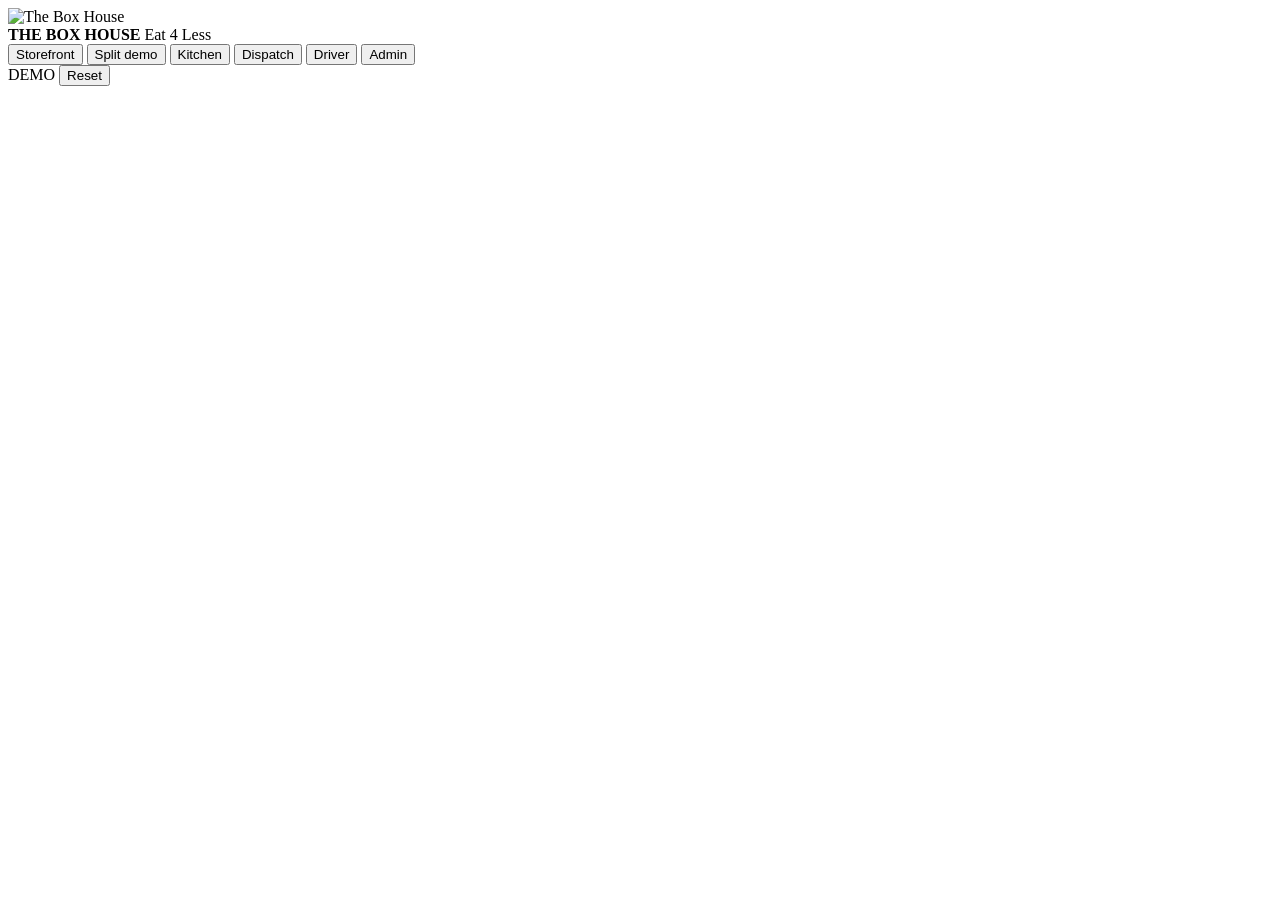
==== app/index.html @ de83e308 "publish storefront: app/index.html" ====
<!doctype html>
<html lang="en">
<head>
<meta charset="utf-8">
<meta name="viewport" content="width=device-width, initial-scale=1, viewport-fit=cover">
<title>The Box House — Ordering Platform</title>
<meta name="description" content="Online ordering, kitchen console and delivery management for The Box House.">

<link rel="icon" href="../assets/brand/favicon.ico">
<link rel="icon" type="image/png" sizes="32x32" href="../assets/brand/favicon-32.png">
<link rel="icon" type="image/png" sizes="16x16" href="../assets/brand/favicon-16.png">
<link rel="apple-touch-icon" href="../assets/brand/apple-touch-icon.png">

<meta property="og:title" content="The Box House — Eat 4 Less">
<meta property="og:description" content="One smile. One adventure. One family at a time.">
<meta property="og:image" content="../assets/brand/og-image.png">

<link rel="stylesheet" href="css/app.css?v=20261010c">
<link rel="stylesheet" href="css/storefront.css?v=20261010e">
</head>
<body>

<header class="topbar">
  <div class="brand">
    <img class="brand__mark" src="../assets/brand/logo-512.png" alt="The Box House">
    <div class="brand__text">
      <strong>THE BOX HOUSE</strong>
      <span>Eat 4 Less</span>
    </div>
  </div>

  <nav class="roles" id="roles">
    <button class="role" data-view="store"      title="The storefront customers land on">Storefront</button>
    <button class="role" data-view="split"      title="Customer + kitchen side by side">Split demo</button>
    <button class="role" data-view="kitchen"    title="Kitchen order console">Kitchen</button>
    <button class="role" data-view="dispatch"   title="Delivery dispatch board">Dispatch</button>
    <button class="role" data-view="driver"     title="Driver's phone view">Driver</button>
    <button class="role" data-view="admin"      title="Back office">Admin</button>
  </nav>

  <div class="topbar__right">
    <span class="pill pill--demo">DEMO</span>
    <button class="iconbtn" id="resetBtn" title="Reset demo data">Reset</button>
  </div>
</header>

<main id="view" class="view"></main>
<div id="modal" class="modal" hidden></div>
<div id="toast" class="toast" hidden></div>

<script src="js/embedded-data.js?v=20261010c"></script>
<script src="js/embedded-instagram.js?v=20261010d"></script>
<script src="js/data.js?v=20261010c"></script>
<script src="js/store.js?v=20261010c"></script>
<script src="js/ui.js?v=20261010c"></script>
<script src="js/views/landing.js?v=20261010c"></script>
<script src="js/views/customer.js?v=20261010c"></script>
<script src="js/views/kitchen.js?v=20261010c"></script>
<script src="js/views/dispatch.js?v=20261010c"></script>
<script src="js/views/driver.js?v=20261010c"></script>
<script src="js/views/admin.js?v=20261010c"></script>
<script src="js/app.js?v=20261010c"></script>
</body>
</html>
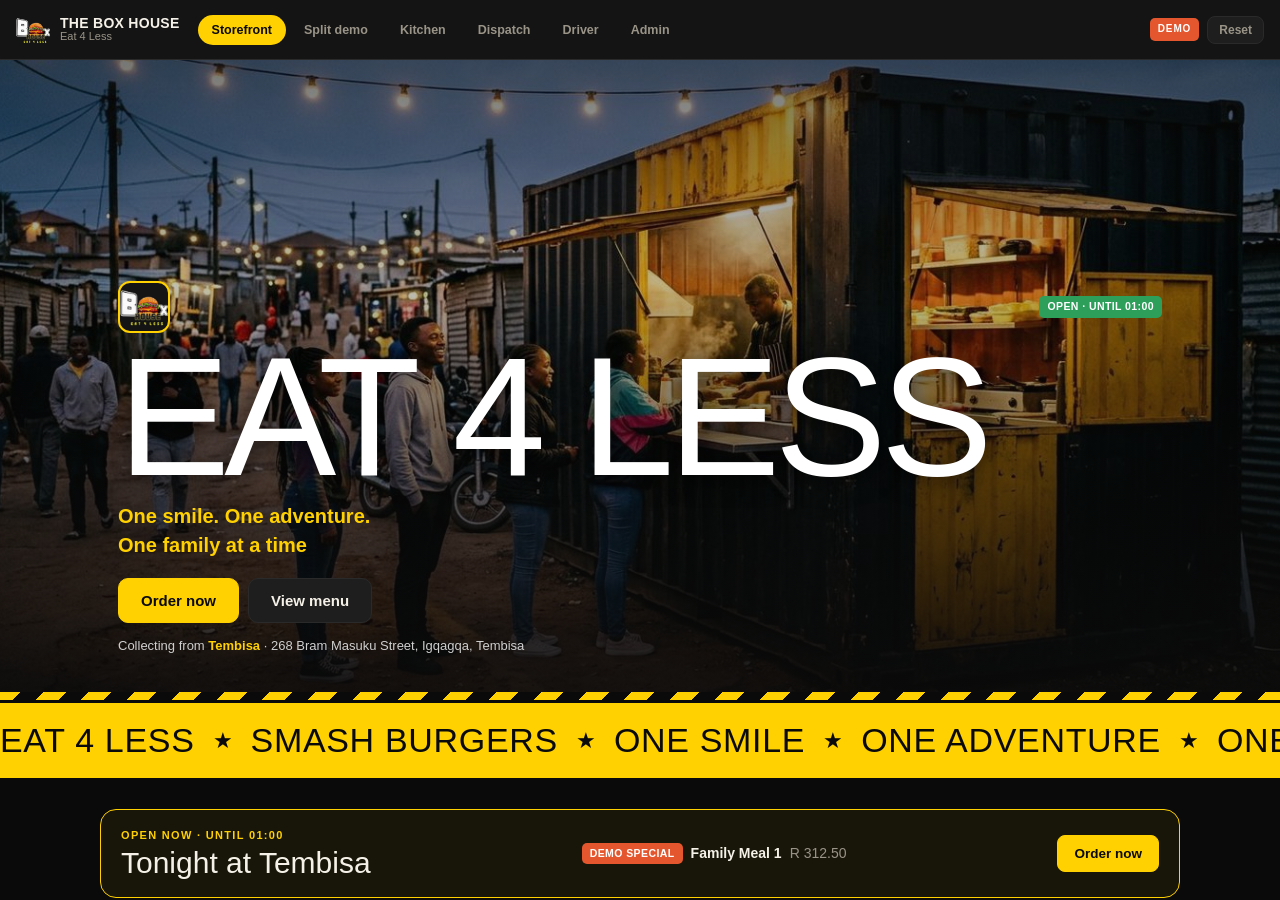
==== commit ee7ebd00: "publish storefront: app/index.html" ====
--- a/app/index.html
+++ b/app/index.html
@@ -15,8 +15,9 @@
 <meta property="og:description" content="One smile. One adventure. One family at a time.">
 <meta property="og:image" content="../assets/brand/og-image.png">
 
-<link rel="stylesheet" href="css/app.css?v=20261010c">
-<link rel="stylesheet" href="css/storefront.css?v=20261010e">
+<link rel="stylesheet" href="css/app.css?v=20261010f">
+<link rel="stylesheet" href="css/storefront.css?v=20261010f">
+<link rel="stylesheet" href="css/nightlife.css?v=20261010f">
 </head>
 <body>
 
@@ -48,17 +49,18 @@
 <div id="modal" class="modal" hidden></div>
 <div id="toast" class="toast" hidden></div>
 
-<script src="js/embedded-data.js?v=20261010c"></script>
+<script src="js/embedded-data.js?v=20261010f"></script>
 <script src="js/embedded-instagram.js?v=20261010d"></script>
-<script src="js/data.js?v=20261010c"></script>
-<script src="js/store.js?v=20261010c"></script>
-<script src="js/ui.js?v=20261010c"></script>
-<script src="js/views/landing.js?v=20261010c"></script>
-<script src="js/views/customer.js?v=20261010c"></script>
-<script src="js/views/kitchen.js?v=20261010c"></script>
-<script src="js/views/dispatch.js?v=20261010c"></script>
-<script src="js/views/driver.js?v=20261010c"></script>
-<script src="js/views/admin.js?v=20261010c"></script>
-<script src="js/app.js?v=20261010c"></script>
+<script src="js/data.js?v=20261010f"></script>
+<script src="js/store.js?v=20261010f"></script>
+<script src="js/ui.js?v=20261010f"></script>
+<script src="js/views/landing.js?v=20261010f"></script>
+<script src="js/views/customer.js?v=20261010f"></script>
+<script src="js/views/kitchen.js?v=20261010f"></script>
+<script src="js/views/dispatch.js?v=20261010f"></script>
+<script src="js/views/driver.js?v=20261010f"></script>
+<script src="js/views/events-admin.js?v=20261010f"></script>
+<script src="js/views/admin.js?v=20261010f"></script>
+<script src="js/app.js?v=20261010f"></script>
 </body>
 </html>
--- a/app/css/app.css
+++ b/app/css/app.css
@@ -0,0 +1,368 @@
+/* ============================================================
+   The Box House — demo shell
+   Tokens are set from assets/brand/theme.json at boot.
+   Nothing external loads: no CDN fonts, no remote assets.
+   ============================================================ */
+
+:root{
+  --bg:#0A0A0A; --surface:#141414; --surface-2:#1E1E1E; --border:#2A2A2A;
+  --text:#F5F1E8; --muted:#9A9488;
+  --primary:#FFD100; --primary-text:#0A0A0A;
+  --accent:#E4572E; --success:#2E9E5B; --warn:#E8A33D; --danger:#D64545;
+  --r:14px; --r-sm:8px; --r-lg:22px;
+  --display:'Archivo Black','Arial Black','Helvetica Neue',Impact,sans-serif;
+  --body:'Inter',-apple-system,BlinkMacSystemFont,'Segoe UI',Roboto,sans-serif;
+  --topbar:60px;
+}
+
+*{box-sizing:border-box}
+html,body{margin:0;padding:0;height:100%}
+body{
+  background:var(--bg); color:var(--text);
+  font-family:var(--body); font-size:15px; line-height:1.45;
+  -webkit-font-smoothing:antialiased;
+}
+button,input,select,textarea{font-family:inherit;font-size:inherit;color:inherit}
+button{cursor:pointer;border:0;background:none}
+a{color:var(--primary)}
+h1,h2,h3,h4{margin:0;font-family:var(--display);font-weight:900;letter-spacing:-.01em}
+img{max-width:100%;display:block}
+
+/* ---------- top bar ---------- */
+.topbar{
+  height:var(--topbar); display:flex; align-items:center; gap:18px;
+  padding:0 16px; background:var(--surface);
+  border-bottom:1px solid var(--border);
+  position:sticky; top:0; z-index:50;
+}
+.brand{display:flex;align-items:center;gap:10px;flex-shrink:0}
+.brand__mark{width:34px;height:34px;border-radius:8px;object-fit:cover}
+.brand__text{display:flex;flex-direction:column;line-height:1.05}
+.brand__text strong{font-family:var(--display);font-size:14px;letter-spacing:.02em}
+.brand__text span{font-size:11px;color:var(--muted)}
+
+.roles{display:flex;gap:4px;flex:1;flex-wrap:wrap}
+.role{
+  padding:7px 13px;border-radius:999px;font-size:12.5px;font-weight:600;
+  color:var(--muted); border:1px solid transparent; white-space:nowrap;
+}
+.role:hover{color:var(--text);background:var(--surface-2)}
+.role.is-active{background:var(--primary);color:var(--primary-text)}
+
+.topbar__right{display:flex;align-items:center;gap:8px;flex-shrink:0}
+.pill{font-size:10px;font-weight:800;letter-spacing:.09em;padding:4px 8px;border-radius:5px}
+.pill--demo{background:var(--accent);color:#fff}
+.iconbtn{
+  padding:6px 11px;border-radius:var(--r-sm);font-size:12px;font-weight:600;
+  background:var(--surface-2);color:var(--muted);border:1px solid var(--border);
+}
+.iconbtn:hover{color:var(--text);border-color:var(--muted)}
+
+.view{height:calc(100% - var(--topbar));overflow:auto}
+.pane{height:100%;overflow:auto}
+.pane-inner{min-height:100%}
+.phone__screen > .pane-inner{display:flex;flex-direction:column;flex:1}
+
+/* ---------- split demo ---------- */
+.split{display:grid;grid-template-columns:400px 1fr;height:100%;gap:0}
+.split__left{
+  border-right:1px solid var(--border); background:var(--bg);
+  overflow:auto; padding:14px; display:flex; justify-content:center;
+}
+.phone{
+  width:100%; max-width:372px; height:100%; max-height:820px;
+  background:var(--surface); border:9px solid #000; border-radius:30px;
+  overflow:hidden; display:flex; flex-direction:column; position:relative;
+  box-shadow:0 20px 50px rgba(0,0,0,.6);
+}
+.phone__screen{overflow:auto;flex:1}
+.split__right{overflow:auto;padding:16px}
+.split__label{
+  font-size:10px;font-weight:800;letter-spacing:.12em;color:var(--muted);
+  text-transform:uppercase;margin-bottom:8px;display:flex;align-items:center;gap:8px;
+}
+.split__label::after{content:"";flex:1;height:1px;background:var(--border)}
+
+/* ---------- generic pieces ---------- */
+.page{max-width:1180px;margin:0 auto;padding:18px}
+.page--narrow{max-width:560px}
+.pagehead{display:flex;align-items:flex-end;justify-content:space-between;gap:16px;margin-bottom:16px;flex-wrap:wrap}
+.pagehead h1{font-size:26px}
+.sub{color:var(--muted);font-size:13px;margin-top:3px}
+
+.card{background:var(--surface);border:1px solid var(--border);border-radius:var(--r);padding:14px}
+.card + .card{margin-top:12px}
+.grid{display:grid;gap:12px}
+.grid--2{grid-template-columns:repeat(2,1fr)}
+.grid--3{grid-template-columns:repeat(3,1fr)}
+.grid--4{grid-template-columns:repeat(4,1fr)}
+@media(max-width:900px){.grid--3,.grid--4{grid-template-columns:repeat(2,1fr)}}
+@media(max-width:560px){.grid--2,.grid--3,.grid--4{grid-template-columns:1fr}}
+
+.btn{
+  display:inline-flex;align-items:center;justify-content:center;gap:7px;
+  padding:10px 16px;border-radius:var(--r-sm);font-weight:700;font-size:13.5px;
+  background:var(--surface-2);color:var(--text);border:1px solid var(--border);
+  transition:transform .06s ease, filter .15s ease;
+}
+.btn:hover{filter:brightness(1.15)}
+.btn:active{transform:scale(.98)}
+.btn--primary{background:var(--primary);color:var(--primary-text);border-color:var(--primary)}
+.btn--success{background:var(--success);color:#fff;border-color:var(--success)}
+.btn--danger{background:transparent;color:var(--danger);border-color:var(--danger)}
+.btn--ghost{background:transparent}
+.btn--sm{padding:6px 11px;font-size:12px}
+.btn--block{width:100%}
+.btn:disabled{opacity:.4;cursor:not-allowed}
+
+.field{margin-bottom:12px}
+.field label{display:block;font-size:11.5px;font-weight:700;color:var(--muted);
+  text-transform:uppercase;letter-spacing:.05em;margin-bottom:5px}
+.field input,.field select,.field textarea{
+  width:100%;padding:10px 12px;border-radius:var(--r-sm);
+  background:var(--bg);border:1px solid var(--border);outline:none;
+}
+.field input:focus,.field select:focus,.field textarea:focus{border-color:var(--primary)}
+
+.tag{display:inline-block;padding:3px 8px;border-radius:5px;font-size:10.5px;
+  font-weight:800;letter-spacing:.04em;text-transform:uppercase}
+.tag--new{background:var(--accent);color:#fff}
+.tag--prep{background:var(--warn);color:#231a05}
+.tag--ready{background:var(--success);color:#fff}
+.tag--out{background:#2F6FED;color:#fff}
+.tag--done{background:var(--surface-2);color:var(--muted)}
+.tag--muted{background:var(--surface-2);color:var(--muted)}
+
+.kv{display:flex;justify-content:space-between;gap:12px;padding:5px 0;font-size:13.5px}
+.kv span:first-child{color:var(--muted)}
+.kv--total{border-top:1px solid var(--border);margin-top:8px;padding-top:9px;
+  font-weight:800;font-size:16px;color:var(--text)}
+.kv--total span:first-child{color:var(--text)}
+
+.empty{text-align:center;padding:44px 18px;color:var(--muted)}
+.empty h3{font-size:16px;margin-bottom:6px;color:var(--text)}
+
+/* ---------- menu ---------- */
+.cats{display:flex;gap:6px;overflow-x:auto;padding:4px 0 12px;scrollbar-width:none}
+.cats::-webkit-scrollbar{display:none}
+.cat{
+  padding:7px 14px;border-radius:999px;background:var(--surface);
+  border:1px solid var(--border);font-size:12.5px;font-weight:600;white-space:nowrap;color:var(--muted);
+}
+.cat.is-active{background:var(--primary);color:var(--primary-text);border-color:var(--primary)}
+
+.item{
+  display:flex;gap:12px;align-items:center;padding:12px;border-radius:var(--r);
+  background:var(--surface);border:1px solid var(--border);margin-bottom:9px;
+}
+.item__body{flex:1;min-width:0}
+.item__name{font-weight:800;font-size:14.5px;display:flex;align-items:center;gap:7px;flex-wrap:wrap}
+.item__desc{color:var(--muted);font-size:12.5px;margin-top:2px}
+.item__price{font-weight:800;color:var(--primary);white-space:nowrap}
+.item--out{opacity:.45}
+.star{color:var(--primary);font-size:11px}
+
+/* ---------- option modal ---------- */
+.modal{position:fixed;inset:0;background:rgba(0,0,0,.72);z-index:100;
+  display:flex;align-items:center;justify-content:center;padding:16px}
+.modal[hidden]{display:none}
+.sheet{
+  background:var(--surface);border:1px solid var(--border);border-radius:var(--r-lg);
+  width:100%;max-width:480px;max-height:88vh;display:flex;flex-direction:column;
+}
+.sheet__head{padding:16px;border-bottom:1px solid var(--border);display:flex;
+  justify-content:space-between;align-items:flex-start;gap:12px}
+.sheet__body{padding:16px;overflow:auto;flex:1}
+.sheet__foot{padding:14px 16px;border-top:1px solid var(--border);display:flex;gap:9px}
+.sheet__foot .btn{flex:1}
+
+.opt{display:flex;justify-content:space-between;align-items:center;gap:10px;
+  padding:10px 12px;border-radius:var(--r-sm);background:var(--bg);
+  border:1px solid var(--border);margin-bottom:7px}
+.opt.is-on{border-color:var(--primary);background:rgba(255,209,0,.07)}
+.opt__name{font-weight:600;font-size:13.5px}
+.opt__delta{color:var(--muted);font-size:13px}
+
+.qty{display:flex;align-items:center;gap:0;border:1px solid var(--border);
+  border-radius:var(--r-sm);overflow:hidden}
+.qty button{width:38px;height:38px;background:var(--surface-2);font-size:17px;font-weight:800}
+.qty button:hover{background:var(--primary);color:var(--primary-text)}
+.qty span{min-width:38px;text-align:center;font-weight:800}
+
+/* ---------- cart ---------- */
+.cartbar{
+  position:sticky;bottom:0;background:var(--surface);border-top:1px solid var(--border);
+  padding:11px 14px;display:flex;align-items:center;justify-content:space-between;gap:12px;
+}
+.line{display:flex;gap:10px;padding:10px 0;border-bottom:1px solid var(--border)}
+.line:last-child{border-bottom:0}
+.line__body{flex:1;min-width:0}
+.line__name{font-weight:700;font-size:13.5px}
+.line__opts{color:var(--muted);font-size:12px;margin-top:2px}
+.line__right{text-align:right;white-space:nowrap}
+
+/* ---------- tracking ---------- */
+.steps{list-style:none;padding:0;margin:0}
+.steps li{display:flex;gap:12px;padding:11px 0;position:relative}
+.steps li::before{
+  content:"";position:absolute;left:9px;top:30px;bottom:-11px;width:2px;background:var(--border);
+}
+.steps li:last-child::before{display:none}
+.dot{width:20px;height:20px;border-radius:50%;background:var(--surface-2);
+  border:2px solid var(--border);flex-shrink:0;z-index:1}
+.step.is-done .dot{background:var(--primary);border-color:var(--primary)}
+.step.is-current .dot{background:var(--accent);border-color:var(--accent);
+  box-shadow:0 0 0 5px rgba(228,87,46,.2)}
+.step__t{font-weight:700;font-size:13.5px}
+.step.is-pending .step__t{color:var(--muted)}
+.step__d{font-size:12px;color:var(--muted)}
+
+/* ---------- kitchen / dispatch ---------- */
+.ocols{display:grid;grid-template-columns:repeat(4,1fr);gap:12px;align-items:start}
+@media(max-width:1100px){.ocols{grid-template-columns:repeat(2,1fr)}}
+@media(max-width:640px){.ocols{grid-template-columns:1fr}}
+.ocol{background:var(--surface);border:1px solid var(--border);border-radius:var(--r);
+  padding:0;min-height:120px;overflow:hidden}
+.ocol__h{padding:10px 12px;border-bottom:1px solid var(--border);display:flex;
+  justify-content:space-between;align-items:center}
+.ocol__h h3{font-size:12px;letter-spacing:.08em;text-transform:uppercase;color:var(--muted)}
+.ocol__n{background:var(--surface-2);color:var(--text);font-size:11px;font-weight:800;
+  padding:2px 8px;border-radius:99px}
+.ocol__b{padding:10px;display:flex;flex-direction:column;gap:9px}
+
+.ocard{background:var(--bg);border:1px solid var(--border);border-radius:var(--r-sm);padding:11px}
+.ocard--flash{animation:flash 1s ease}
+@keyframes flash{0%,100%{border-color:var(--border)}25%,75%{border-color:var(--accent);
+  box-shadow:0 0 0 3px rgba(228,87,46,.18)}}
+.ocard__top{display:flex;justify-content:space-between;align-items:center;gap:8px;margin-bottom:7px}
+.ocard__code{font-family:var(--body);font-weight:900;font-size:14px;letter-spacing:.04em}
+.ocard__time{font-size:11px;color:var(--muted)}
+.ocard__item{font-size:13px;padding:2px 0}
+.ocard__opt{font-size:11.5px;color:var(--muted);padding-left:9px}
+.ocard__notes{font-size:12px;color:var(--warn);margin-top:5px;font-style:italic}
+.ocard__meta{margin-top:8px;padding-top:8px;border-top:1px solid var(--border);
+  font-size:12px;color:var(--muted)}
+.ocard__acts{display:flex;gap:6px;margin-top:9px}
+.ocard__acts .btn{flex:1}
+
+.meter{height:7px;border-radius:99px;background:var(--surface-2);overflow:hidden}
+.meter i{display:block;height:100%;background:var(--primary);transition:width .3s ease}
+.meter--warn i{background:var(--warn)}
+.meter--full i{background:var(--danger)}
+
+.stat{background:var(--surface);border:1px solid var(--border);border-radius:var(--r);padding:13px}
+.stat__l{font-size:10.5px;font-weight:800;letter-spacing:.09em;text-transform:uppercase;color:var(--muted)}
+.stat__v{font-family:var(--display);font-size:25px;margin-top:4px}
+.stat__s{font-size:11.5px;color:var(--muted);margin-top:2px}
+
+/* ---------- toast ---------- */
+.toast{position:fixed;left:50%;bottom:26px;transform:translateX(-50%);
+  background:var(--primary);color:var(--primary-text);padding:11px 20px;border-radius:99px;
+  font-weight:800;font-size:13.5px;z-index:200;box-shadow:0 10px 30px rgba(0,0,0,.5)}
+.toast[hidden]{display:none}
+
+.row{display:flex;gap:9px;align-items:center;flex-wrap:wrap}
+.row--between{justify-content:space-between}
+.mt{margin-top:14px}
+.muted{color:var(--muted)}
+.tiny{font-size:11.5px}
+.mono{font-family:var(--body);letter-spacing:.03em}
+.seg{display:inline-flex;background:var(--surface-2);border:1px solid var(--border);
+  border-radius:var(--r-sm);overflow:hidden}
+.seg button{padding:7px 14px;font-size:12.5px;font-weight:700;color:var(--muted)}
+.seg button.is-active{background:var(--primary);color:var(--primary-text)}
+
+/* ============================================================
+   Storefront — landing page, food photography, payment
+   ============================================================ */
+.wrap{max-width:1080px;margin:0 auto;padding:0 16px 40px}
+
+/* ---------- hero ---------- */
+.hero{position:relative;min-height:440px;display:flex;align-items:flex-end;overflow:hidden;
+  background:#000}
+.hero__img{position:absolute;inset:0;width:100%;height:100%;object-fit:cover}
+.hero__scrim{position:absolute;inset:0;
+  background:linear-gradient(180deg,rgba(10,10,10,.55) 0%,rgba(10,10,10,.25) 35%,rgba(10,10,10,.94) 100%)}
+.hero__body{position:relative;padding:22px 18px;width:100%;max-width:1080px;margin:0 auto}
+.hero__row{display:flex;align-items:center;justify-content:space-between;gap:10px;margin-bottom:14px}
+.hero__mark{width:52px;height:52px;border-radius:12px;object-fit:cover;
+  border:2px solid var(--primary);background:var(--surface)}
+.hero__title{font-family:var(--display);font-size:clamp(38px,9vw,68px);line-height:.92;
+  letter-spacing:-.02em;color:#fff;text-shadow:0 4px 24px rgba(0,0,0,.7)}
+.hero__sub{color:var(--primary);font-weight:700;font-size:14px;margin-top:8px;max-width:34ch}
+.hero__actions{display:flex;gap:9px;margin-top:18px;flex-wrap:wrap}
+.hero__where{margin-top:14px;font-size:12.5px;color:#CFCFCF}
+.hero__where strong{color:var(--primary)}
+.btn--lg{padding:13px 22px;font-size:15px;border-radius:10px}
+
+/* ---------- sections ---------- */
+.sect{margin:36px 0}
+.sect__h{display:flex;align-items:baseline;justify-content:space-between;gap:12px;
+  margin-bottom:14px;flex-wrap:wrap}
+.sect__h h2{font-size:clamp(19px,3.4vw,26px)}
+
+/* ---------- branch picker ---------- */
+.branchgrid{display:grid;grid-template-columns:repeat(auto-fit,minmax(230px,1fr));gap:12px}
+.branchcard{
+  text-align:left;padding:16px;border-radius:var(--r);background:var(--surface);
+  border:1px solid var(--border);width:100%;transition:border-color .15s,transform .06s;
+}
+.branchcard:hover{border-color:var(--muted)}
+.branchcard:active{transform:scale(.99)}
+.branchcard.is-on{border-color:var(--primary);background:rgba(255,209,0,.06)}
+.branchcard__name{font-family:var(--display);font-size:21px;margin:8px 0 4px}
+.branchcard__blurb{color:var(--muted);font-size:13px}
+.branchcard__addr{font-size:12.5px;color:var(--text);margin-top:9px;line-height:1.4}
+.branchcard__cta{margin-top:11px;font-size:12.5px;font-weight:800;color:var(--primary)}
+
+/* ---------- signature items ---------- */
+.siggrid{display:grid;grid-template-columns:repeat(auto-fit,minmax(240px,1fr));gap:12px}
+.sigcard{background:var(--surface);border:1px solid var(--border);border-radius:var(--r);
+  overflow:hidden;display:flex;flex-direction:column}
+.sigcard__img{width:100%;height:150px;object-fit:cover}
+.sigcard__body{padding:12px;display:flex;flex-direction:column;flex:1}
+.sigcard__name{font-weight:800;font-size:15px}
+.sigcard__desc{color:var(--muted);font-size:12.5px;margin-top:4px;flex:1}
+.sigcard__price{font-weight:800;color:var(--primary);font-size:15px}
+
+/* ---------- menu teaser ---------- */
+.catgrid{display:grid;grid-template-columns:repeat(auto-fit,minmax(180px,1fr));gap:12px}
+.catcard{background:var(--surface);border:1px solid var(--border);border-radius:var(--r);
+  overflow:hidden;text-align:left;padding:0}
+.catcard img{width:100%;height:104px;object-fit:cover}
+.catcard__body{padding:11px}
+.catcard__name{font-weight:800;font-size:14px}
+.two{display:grid;grid-template-columns:repeat(auto-fit,minmax(260px,1fr));gap:12px}
+
+/* ---------- story ---------- */
+.story{max-width:62ch}
+.story h2{font-size:clamp(20px,3.6vw,30px);margin-bottom:14px}
+.story p{color:var(--muted);font-size:15px;line-height:1.65;margin:0 0 12px}
+.story p:last-child{color:var(--primary);font-weight:700}
+
+/* ---------- footer ---------- */
+.foot{text-align:center;padding:34px 18px 10px;border-top:1px solid var(--border);margin-top:36px}
+.foot__mark{width:46px;height:46px;border-radius:11px;object-fit:cover;margin:0 auto 12px}
+.foot__brand{font-family:var(--display);font-size:17px;letter-spacing:.03em}
+.foot__tag{color:var(--muted);font-size:12.5px;margin-top:3px}
+.foot__fine{margin-top:16px;font-size:11px;color:var(--muted);opacity:.7}
+
+/* ---------- menu list thumbnails ---------- */
+.item__img{width:64px;height:64px;border-radius:10px;object-fit:cover;flex-shrink:0}
+
+/* ---------- payment ---------- */
+.paytabs{display:grid;grid-template-columns:repeat(3,1fr);gap:9px;margin:14px 0}
+@media(max-width:520px){.paytabs{grid-template-columns:1fr}}
+.paytab{display:flex;align-items:center;gap:9px;padding:12px 13px;border-radius:var(--r);
+  background:var(--surface);border:1px solid var(--border);font-weight:700;font-size:13.5px;
+  text-align:left;color:var(--muted)}
+.paytab__dot{width:16px;height:16px;border-radius:50%;border:2px solid var(--border);flex-shrink:0}
+.paytab.is-active{border-color:var(--primary);color:var(--text);background:rgba(255,209,0,.06)}
+.paytab.is-active .paytab__dot{border-color:var(--primary);background:var(--primary);
+  box-shadow:inset 0 0 0 3px var(--surface)}
+
+/* ---------- instagram feed ---------- */
+.feedgrid{display:grid;grid-template-columns:repeat(auto-fill,minmax(150px,1fr));gap:8px}
+.feedtile{display:block;aspect-ratio:1/1;overflow:hidden;border-radius:10px;border:1px solid var(--border)}
+.feedtile img{width:100%;height:100%;object-fit:cover;transition:transform .2s}
+.feedtile:hover img{transform:scale(1.05)}
--- a/app/css/storefront.css
+++ b/app/css/storefront.css
@@ -0,0 +1,108 @@
+/* ============================================================
+   Storefront — brand experience. Loaded after app.css.
+   ============================================================ */
+
+/* hero: taller, bolder, yellow hazard edge */
+.hero{min-height:min(88vh,640px)}
+.hero::after{content:"";position:absolute;left:0;right:0;bottom:0;height:8px;
+  background:repeating-linear-gradient(-45deg,var(--primary) 0 16px,#0A0A0A 16px 32px);z-index:2}
+.hero__body{padding-bottom:44px}
+.hero__title{font-size:clamp(64px,15vw,168px);line-height:.84;letter-spacing:-.035em}
+.hero__sub{font-size:clamp(15px,2.2vw,20px);max-width:26ch;margin-top:14px}
+.hero__where{font-size:13px}
+.hero__img{animation:heroIn 1.6s ease-out both}
+@keyframes heroIn{from{transform:scale(1.14);filter:saturate(.6)}to{transform:scale(1.04);filter:none}}
+.hero__title{animation:rise .9s .15s cubic-bezier(.2,.7,.2,1) both}
+.hero__sub,.hero__actions,.hero__where{animation:rise .9s .3s cubic-bezier(.2,.7,.2,1) both}
+@keyframes rise{from{opacity:0;transform:translateY(22px)}to{opacity:1;transform:none}}
+
+/* ticker */
+.ticker{background:var(--primary);color:#0A0A0A;overflow:hidden;white-space:nowrap;
+  border-block:3px solid #0A0A0A;position:relative;z-index:1}
+.ticker__track{display:inline-flex;align-items:center;gap:18px;padding:13px 0;
+  animation:tick 28s linear infinite;will-change:transform}
+.ticker span{font-family:var(--display);font-size:clamp(22px,4vw,34px);letter-spacing:.02em}
+.ticker i{font-style:normal;font-size:22px}
+@keyframes tick{from{transform:translateX(0)}to{transform:translateX(-50%)}}
+
+/* sections: bigger headings, more air */
+.sect{margin:64px 0}
+.sect__h{border-bottom:1px solid var(--border);padding-bottom:12px}
+.sect__h h2{font-size:clamp(26px,4.4vw,40px);letter-spacing:-.01em}
+
+/* reveal on scroll */
+.reveal{opacity:0;transform:translateY(26px);transition:opacity .7s ease,transform .7s cubic-bezier(.2,.7,.2,1)}
+.reveal.is-in{opacity:1;transform:none}
+
+/* how it works */
+.steps4{display:grid;grid-template-columns:repeat(auto-fit,minmax(200px,1fr));gap:12px}
+.stepcard{position:relative;background:var(--surface);border:1px solid var(--border);
+  border-radius:var(--r);padding:20px 18px;overflow:hidden}
+.stepcard::before{content:"";position:absolute;left:0;top:0;bottom:0;width:4px;background:var(--primary)}
+.stepcard__n{font-family:var(--display);font-size:54px;line-height:1;color:var(--primary)}
+.stepcard__t{font-weight:800;font-size:17px;margin-top:8px}
+.stepcard__d{color:var(--muted);font-size:13.5px;margin-top:6px;line-height:1.5}
+
+/* signature cards: bigger, photo-led, lift on hover */
+.sigcard{transition:transform .25s ease,border-color .25s ease,box-shadow .25s ease}
+.sigcard:hover{transform:translateY(-4px);border-color:var(--primary);box-shadow:0 18px 40px -18px rgba(255,209,0,.35)}
+.sigcard__img{height:210px}
+.sigcard__name{font-size:18px}
+.sigcard__price{font-size:17px}
+
+/* story: editorial */
+.story{max-width:none;background:linear-gradient(135deg,#1a1408 0%,#0A0A0A 60%);
+  border:1px solid var(--border);border-radius:18px;padding:clamp(24px,5vw,56px)}
+.story h2{font-size:clamp(30px,5.4vw,56px);line-height:1.02;max-width:16ch;color:var(--text)}
+.story p{font-size:clamp(15px,1.8vw,18px);max-width:58ch}
+.story p:last-child{font-family:var(--display);font-size:clamp(22px,3.4vw,30px);color:var(--primary);
+  font-weight:400;letter-spacing:.01em;margin-top:18px}
+
+/* category tiles: photo with name over a dark gradient */
+.catgrid{grid-template-columns:repeat(auto-fit,minmax(220px,1fr))}
+.catcard{position:relative;height:190px;border-radius:14px;border:1px solid var(--border)}
+.catcard img{position:absolute;inset:0;width:100%;height:100%;object-fit:cover;transition:transform .5s ease}
+.catcard::after{content:"";position:absolute;inset:0;
+  background:linear-gradient(180deg,rgba(0,0,0,0) 30%,rgba(0,0,0,.92) 100%)}
+.catcard:hover img{transform:scale(1.07)}
+.catcard__body{position:absolute;left:0;right:0;bottom:0;z-index:1;padding:14px}
+.catcard__name{font-family:var(--display);font-size:24px;line-height:1;color:#fff}
+.catcard__body .tiny{color:var(--primary)!important}
+
+/* branch cards */
+.branchcard{padding:20px}
+.branchcard__name{font-size:26px}
+
+/* phone-sized screens */
+@media(max-width:640px){
+  .hero{min-height:82vh}
+  .hero__actions .btn{flex:1}
+  .sect{margin:48px 0}
+}
+
+@media(prefers-reduced-motion:reduce){
+  .ticker__track,.hero__img,.hero__title,.hero__sub,.hero__actions,.hero__where{animation:none}
+  .reveal{transition:none;opacity:1;transform:none}
+}
+
+/* tonight banner */
+.tonight{display:flex;align-items:center;justify-content:space-between;gap:16px;flex-wrap:wrap;
+  margin:28px auto 0;max-width:1080px;padding:18px 20px;border:1px solid var(--primary);
+  border-radius:16px;background:rgba(255,209,0,.06)}
+.tonight__k{font-size:11px;font-weight:800;letter-spacing:.12em;color:var(--primary);text-transform:uppercase}
+.tonight__t{font-family:var(--display);font-size:clamp(22px,3.4vw,30px);line-height:1.05;margin-top:3px}
+.tonight__s{font-size:14px;color:var(--muted);display:flex;gap:8px;align-items:center;flex-wrap:wrap}
+.tonight__s strong{color:var(--text)}
+
+/* menu at a glance: horizontal swipe row */
+.glance{display:flex;gap:12px;overflow-x:auto;scroll-snap-type:x mandatory;padding:4px 2px 14px;
+  -webkit-overflow-scrolling:touch;scrollbar-width:thin}
+.glance__card{flex:0 0 min(230px,70vw);scroll-snap-align:start;background:var(--surface);
+  border:1px solid var(--border);border-radius:14px;overflow:hidden;text-align:left;padding:0;
+  transition:transform .2s ease,border-color .2s ease}
+.glance__card:hover{transform:translateY(-3px);border-color:var(--primary)}
+.glance__card:disabled{opacity:.45}
+.glance__card img{width:100%;height:150px;object-fit:cover;display:block}
+.glance__b{padding:11px 12px}
+.glance__n{font-weight:800;font-size:14px;line-height:1.25}
+.glance__p{color:var(--primary);font-weight:800;margin-top:5px;font-size:14px}
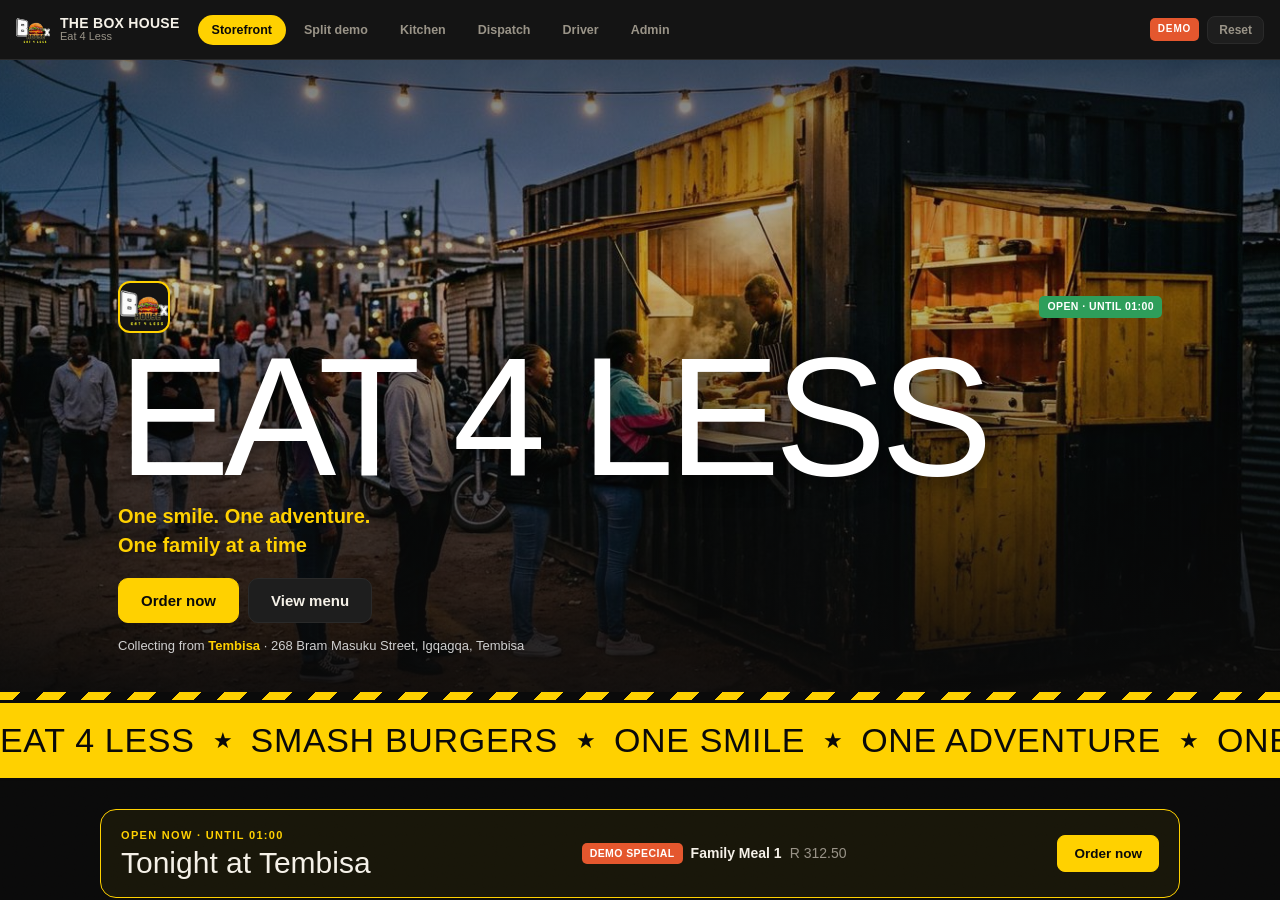
==== commit 14a96469: "publish storefront: app/index.html" ====
--- a/app/index.html
+++ b/app/index.html
@@ -18,6 +18,7 @@
 <link rel="stylesheet" href="css/app.css?v=20261010f">
 <link rel="stylesheet" href="css/storefront.css?v=20261010f">
 <link rel="stylesheet" href="css/nightlife.css?v=20261010f">
+<link rel="stylesheet" href="css/street.css?v=20261010g">
 </head>
 <body>
 
--- a/app/css/nightlife.css
+++ b/app/css/nightlife.css
@@ -0,0 +1,58 @@
+/* ============================================================
+   Nights & events + night-club / street texture. Loaded last.
+   Mix of club energy (neon yellow, light sweeps, big type) and
+   street culture (grain, hard edges, hazard stripes).
+   ============================================================ */
+
+/* street grain across the whole storefront (pure CSS, no image file) */
+.pane-inner::before{
+  content:"";position:fixed;inset:0;pointer-events:none;z-index:0;opacity:.07;mix-blend-mode:overlay;
+  background-image:url("data:image/svg+xml;utf8,<svg xmlns='http://www.w3.org/2000/svg' width='160' height='160'><filter id='n'><feTurbulence type='fractalNoise' baseFrequency='.9' numOctaves='2' stitchTiles='stitch'/></filter><rect width='100%' height='100%' filter='url(%23n)'/></svg>");
+}
+.pane-inner > *{position:relative;z-index:1}
+
+/* club light sweep across the hero title */
+.hero__title{position:relative;display:inline-block}
+.hero__title::after{
+  content:"";position:absolute;inset:0;pointer-events:none;
+  background:linear-gradient(105deg,transparent 40%,rgba(255,209,0,.55) 50%,transparent 60%);
+  background-size:250% 100%;mix-blend-mode:overlay;
+  animation:sweep 5.5s ease-in-out 1.2s infinite;
+}
+@keyframes sweep{0%{background-position:150% 0}60%,100%{background-position:-50% 0}}
+
+/* section kickers: a short yellow bar before each heading */
+.sect__h h2{position:relative;padding-left:16px}
+.sect__h h2::before{content:"";position:absolute;left:0;top:.22em;bottom:.22em;width:5px;
+  background:var(--primary);border-radius:3px;box-shadow:0 0 14px rgba(255,209,0,.6)}
+
+/* ---------- events ---------- */
+.evgrid{display:grid;grid-template-columns:repeat(auto-fit,minmax(280px,1fr));gap:14px}
+.evcard{position:relative;min-height:380px;border-radius:18px;overflow:hidden;background:#111;
+  border:1px solid var(--border);display:flex;align-items:flex-end;isolation:isolate;
+  transition:transform .3s ease,box-shadow .3s ease,border-color .3s ease}
+.evcard:hover{transform:translateY(-5px);border-color:var(--primary);
+  box-shadow:0 0 0 1px var(--primary),0 24px 50px -20px rgba(255,209,0,.45)}
+.evcard__img{position:absolute;inset:0;width:100%;height:100%;object-fit:cover;z-index:-2;
+  transition:transform .8s ease,filter .8s ease;filter:saturate(1.1) contrast(1.05)}
+.evcard:hover .evcard__img{transform:scale(1.07);filter:saturate(1.3) contrast(1.1)}
+.evcard__scrim{position:absolute;inset:0;z-index:-1;
+  background:linear-gradient(180deg,rgba(10,10,10,.05) 0%,rgba(10,10,10,.55) 45%,rgba(10,10,10,.97) 100%)}
+.evcard__body{padding:20px;width:100%}
+.evcard__kind{display:inline-block;background:var(--primary);color:#0A0A0A;font-weight:900;
+  font-size:11px;letter-spacing:.1em;text-transform:uppercase;padding:5px 9px;border-radius:6px}
+.evcard__t{font-family:var(--display);font-size:clamp(30px,4vw,40px);line-height:.95;margin:12px 0 8px;
+  color:#fff;letter-spacing:-.01em}
+.evcard__when{font-weight:900;color:var(--primary);font-size:15px}
+.evcard__where{color:#D8D2C4;font-size:13px;margin-top:2px}
+.evcard__d{color:#BDB6A7;font-size:13.5px;line-height:1.5;margin:10px 0 14px;max-width:44ch}
+
+/* ---------- signature items: harder edges, neon hover ---------- */
+.sigcard{border-radius:14px}
+.sigcard:hover .sigcard__img{transform:scale(1.04)}
+.sigcard__img{transition:transform .6s ease}
+
+/* ---------- admin events form ---------- */
+.evform select,.evform input{width:100%}
+.evform input[type=checkbox]{width:auto;margin:0}
+.evform input[type=datetime-local]{color-scheme:dark}
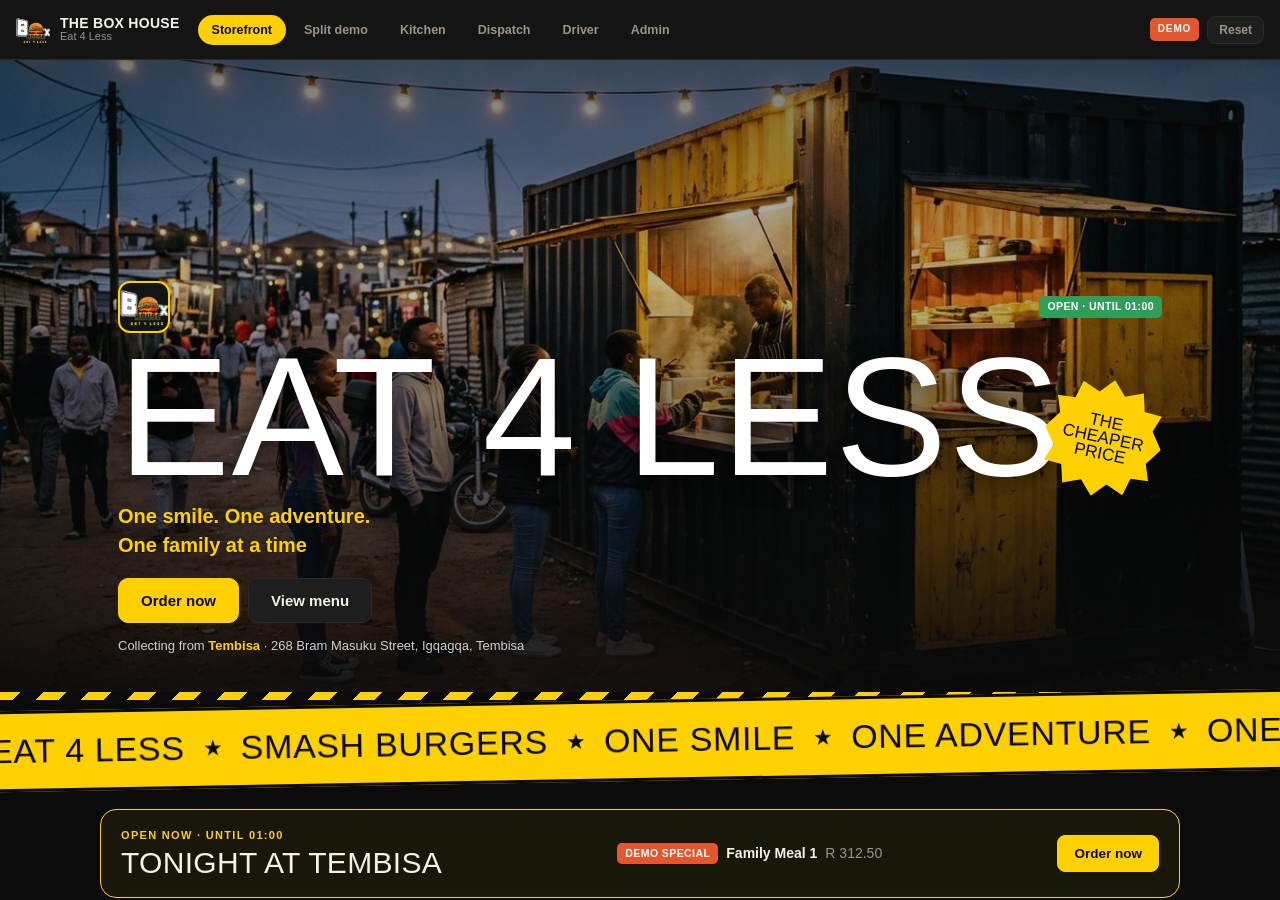
==== commit 9026a674: "publish storefront: app/index.html" ====
--- a/app/index.html
+++ b/app/index.html
@@ -18,7 +18,8 @@
 <link rel="stylesheet" href="css/app.css?v=20261010f">
 <link rel="stylesheet" href="css/storefront.css?v=20261010f">
 <link rel="stylesheet" href="css/nightlife.css?v=20261010f">
-<link rel="stylesheet" href="css/street.css?v=20261010g">
+<link rel="stylesheet" href="css/street.css?v=20261010h">
+<link rel="stylesheet" href="css/admin.css?v=20261010i">
 </head>
 <body>
 
@@ -53,15 +54,15 @@
 <script src="js/embedded-data.js?v=20261010f"></script>
 <script src="js/embedded-instagram.js?v=20261010d"></script>
 <script src="js/data.js?v=20261010f"></script>
-<script src="js/store.js?v=20261010f"></script>
+<script src="js/store.js?v=20261010h"></script>
 <script src="js/ui.js?v=20261010f"></script>
-<script src="js/views/landing.js?v=20261010f"></script>
+<script src="js/views/landing.js?v=20261010h"></script>
 <script src="js/views/customer.js?v=20261010f"></script>
 <script src="js/views/kitchen.js?v=20261010f"></script>
 <script src="js/views/dispatch.js?v=20261010f"></script>
 <script src="js/views/driver.js?v=20261010f"></script>
 <script src="js/views/events-admin.js?v=20261010f"></script>
-<script src="js/views/admin.js?v=20261010f"></script>
+<script src="js/views/admin.js?v=20261010i"></script>
 <script src="js/app.js?v=20261010f"></script>
 </body>
 </html>
--- a/app/css/street.css
+++ b/app/css/street.css
@@ -0,0 +1,62 @@
+/* ============================================================
+   Street-poster layer, from the brand's own social posts.
+   Bold condensed headlines, red price tags, yellow starburst,
+   poster bands. System fonts only (no external fonts, works offline).
+   ============================================================ */
+
+:root{
+  --poster: Impact, 'Haettenschweiler', 'Arial Narrow Bold', 'Franklin Gothic Heavy', 'Arial Black', sans-serif;
+  --tag: #E4572E;
+}
+
+/* headlines get the poster face */
+.hero__title,.sect__h h2,.story h2,.evcard__t,.tonight__t,.catcard__name,.stepcard__n,.followband__t{
+  font-family:var(--poster);letter-spacing:.01em;text-transform:uppercase;
+}
+
+/* red price tags, as on the printed menu */
+.pricetag{display:inline-block;background:var(--tag);color:#fff;font-family:var(--poster);
+  font-size:15px;letter-spacing:.02em;padding:4px 9px;border-radius:4px;transform:rotate(-2deg);
+  box-shadow:0 4px 0 #7E2E22;white-space:nowrap}
+.glance__p{display:none}
+.glance__card .pricetag{margin-top:7px}
+.glance__b{display:flex;flex-direction:column;gap:2px}
+
+/* yellow starburst sticker over the hero */
+.burst{position:absolute;right:18px;top:120px;width:118px;height:118px;z-index:3;
+  display:grid;place-items:center;transform:rotate(12deg);
+  background:var(--primary);color:#0A0A0A;
+  clip-path:polygon(50% 0%,61% 12%,76% 6%,80% 21%,95% 22%,90% 36%,100% 50%,90% 64%,95% 78%,80% 79%,76% 94%,61% 88%,50% 100%,39% 88%,24% 94%,20% 79%,5% 78%,10% 64%,0% 50%,10% 36%,5% 22%,20% 21%,24% 6%,39% 12%)}
+.burst span{font-family:var(--poster);font-size:17px;line-height:.95;text-align:center;text-transform:uppercase}
+@media(max-width:640px){.burst{width:92px;height:92px;top:96px;right:10px}.burst span{font-size:13px}}
+
+/* poster band that links to Instagram */
+.followband{display:block;position:relative;overflow:hidden;text-align:center;
+  background:var(--primary);color:#0A0A0A;border-radius:6px;padding:clamp(28px,6vw,54px) 18px;
+  border:3px solid #0A0A0A;box-shadow:8px 8px 0 #0A0A0A;transition:transform .2s ease,box-shadow .2s ease}
+.followband:hover{transform:translate(-3px,-3px);box-shadow:11px 11px 0 #0A0A0A}
+.followband::before{content:"";position:absolute;inset:0;pointer-events:none;opacity:.12;
+  background:repeating-linear-gradient(-45deg,#0A0A0A 0 10px,transparent 10px 20px)}
+.followband__k{position:relative;font-family:var(--poster);font-size:15px;letter-spacing:.12em;text-transform:uppercase}
+.followband__t{position:relative;font-family:var(--poster);font-size:clamp(40px,9vw,88px);line-height:.95;margin:10px 0}
+.followband__s{position:relative;font-size:15px;font-weight:700;max-width:46ch;margin:0 auto}
+
+/* the strip above the hero reads like the flyer header */
+.ticker{transform:rotate(-1deg);margin:0 -10px}
+.ticker span{font-family:var(--poster);text-transform:uppercase}
+
+/* sticker-style event kind */
+.evcard__kind{transform:rotate(-2deg);box-shadow:3px 3px 0 #0A0A0A}
+
+/* ---- phone fixes ---- */
+.followband,.followband:hover{text-decoration:none;color:#0A0A0A}
+.followband__t{font-size:clamp(30px,9vw,88px);overflow-wrap:anywhere;word-break:break-word}
+@media(max-width:700px){
+  .topbar{flex-wrap:wrap;gap:8px;padding:8px 12px}
+  .roles{order:3;width:100%;overflow-x:auto;flex-wrap:nowrap;gap:6px;padding-bottom:2px;scrollbar-width:none}
+  .roles::-webkit-scrollbar{display:none}
+  .roles .role{flex:0 0 auto;white-space:nowrap}
+  .topbar__right{margin-left:auto}
+}
+.followband__t{font-size:clamp(22px,6.2vw,88px);white-space:nowrap}
+.followband__t{font-size:clamp(18px,5.2vw,88px)}
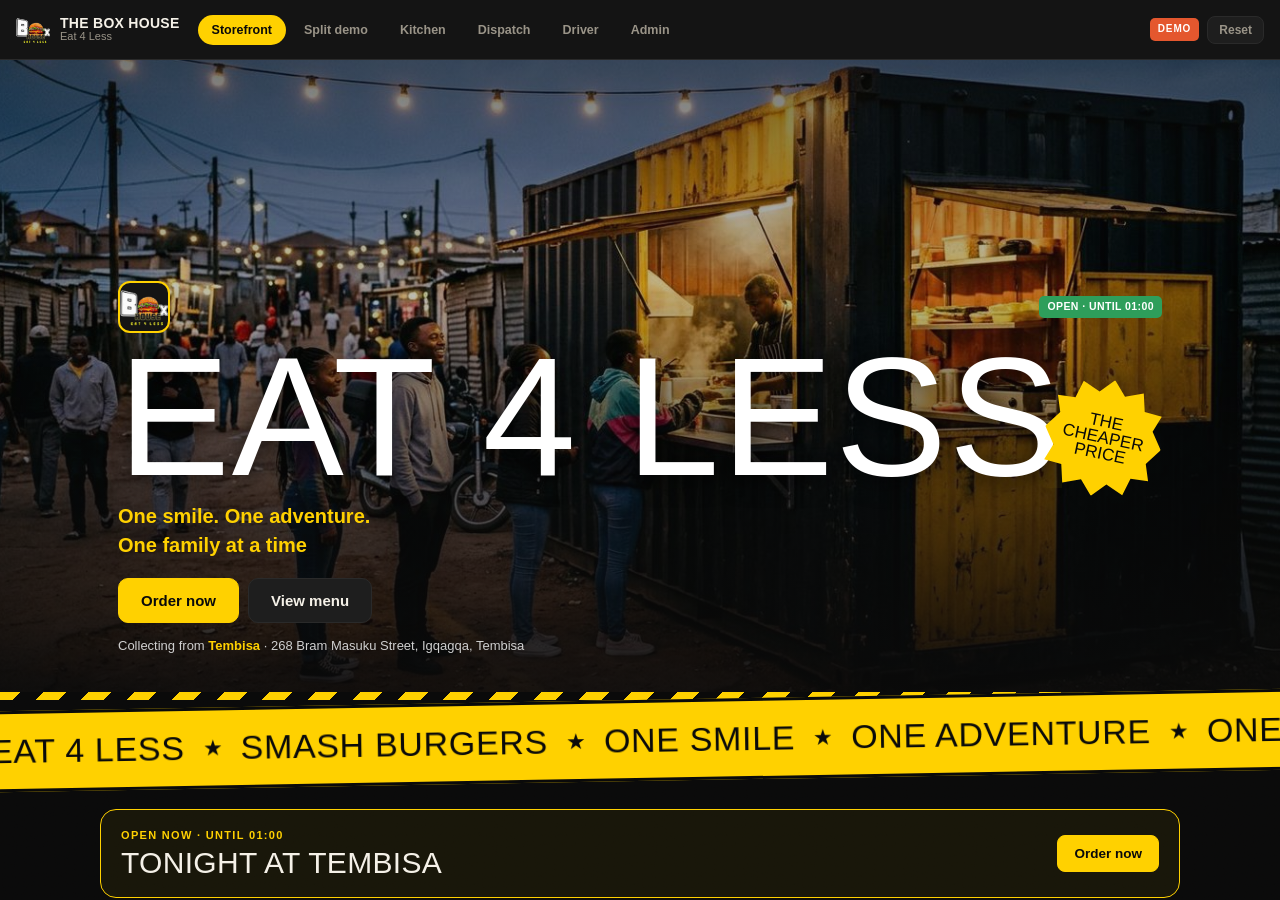
==== commit 411f9203: "publish storefront: app/index.html" ====
--- a/app/index.html
+++ b/app/index.html
@@ -56,7 +56,7 @@
 <script src="js/data.js?v=20261010f"></script>
 <script src="js/store.js?v=20261010h"></script>
 <script src="js/ui.js?v=20261010f"></script>
-<script src="js/views/landing.js?v=20261010h"></script>
+<script src="js/views/landing.js?v=20261010j"></script>
 <script src="js/views/customer.js?v=20261010f"></script>
 <script src="js/views/kitchen.js?v=20261010f"></script>
 <script src="js/views/dispatch.js?v=20261010f"></script>
--- a/app/css/admin.css
+++ b/app/css/admin.css
@@ -0,0 +1,108 @@
+/* admin.css — back office layout. Scoped under .adm so it cannot leak into the storefront. */
+.adm { max-width: 1180px; }
+.adm .pagehead { margin-bottom: 14px; }
+
+.adm-tabs { display: flex; gap: 6px; overflow-x: auto; padding-bottom: 4px; margin-bottom: 16px;
+  scrollbar-width: thin; }
+.adm-tab { flex: 0 0 auto; border: 1px solid var(--border); background: var(--card, transparent);
+  color: inherit; border-radius: 999px; padding: 8px 14px; font-weight: 700; font-size: 13px; font-family: inherit; cursor: pointer; white-space: nowrap; }
+.adm-tab.is-on { background: var(--primary); color: var(--on-primary, #111); border-color: var(--primary); }
+
+.adm-body { display: grid; gap: 14px; }
+.adm .grid { gap: 14px; }
+.adm-two { grid-template-columns: repeat(2, minmax(0, 1fr)); }
+.adm-crm { display: grid; grid-template-columns: minmax(0, 1.6fr) minmax(280px, 1fr); gap: 14px; align-items: start; }
+.adm-card { min-width: 0; }
+.adm-card h3 { font-size: 15px; margin: 0; }
+.adm-card__head { display: flex; justify-content: space-between; align-items: flex-start; gap: 12px; margin-bottom: 12px; flex-wrap: wrap; }
+.adm-foot { margin-top: 2px; }
+.adm-subhead { font-size: 11px; font-weight: 800; letter-spacing: .08em; text-transform: uppercase; margin: 14px 0 6px; opacity: .7; }
+
+.adm-kpis .stat__v { font-size: 26px; }
+
+/* bar chart */
+.adm-bars { display: flex; align-items: flex-end; gap: 8px; height: 180px; padding-top: 8px; }
+.adm-bar { flex: 1; display: flex; flex-direction: column; align-items: center; height: 100%; min-width: 0; }
+.adm-bar__v { font-size: 11px; margin-bottom: 4px; white-space: nowrap; }
+.adm-bar__track { flex: 1; width: 100%; display: flex; align-items: flex-end; background: rgba(127,127,127,.12); border-radius: 6px 6px 0 0; }
+.adm-bar__fill { width: 100%; background: var(--primary); border-radius: 6px 6px 0 0; min-height: 2px; }
+.adm-bar__l { font-size: 11px; margin-top: 6px; opacity: .75; }
+
+/* alerts */
+.adm-alerts { display: grid; gap: 8px; }
+.adm-alert { padding: 10px 12px; border-radius: 10px; font-size: 13px; border-left: 4px solid #888; background: rgba(127,127,127,.08); }
+.adm-alert--warn { border-color: #e0a100; }
+.adm-alert--info { border-color: #3b82f6; }
+.adm-alert--ok { border-color: #22a04b; }
+
+/* rows and lists */
+.adm-row { display: flex; justify-content: space-between; align-items: center; gap: 10px; padding: 9px 0; border-bottom: 1px solid var(--border); font-size: 14px; flex-wrap: wrap; }
+.adm-row:last-child { border-bottom: 0; }
+.adm-row--item { align-items: flex-start; }
+.adm-row__acts { display: flex; align-items: center; gap: 8px; flex-wrap: wrap; }
+.adm-row > span:not(.adm-rank) { text-align: left; }
+.adm-rank { width: 22px; height: 22px; border-radius: 50%; background: var(--primary); color: #111; font-weight: 800; font-size: 12px; display: inline-flex; align-items: center; justify-content: center; }
+.adm-split { margin: 6px 0; }
+.adm-split__track { height: 8px; background: rgba(127,127,127,.15); border-radius: 999px; overflow: hidden; margin-top: 4px; }
+.adm-split__track div { height: 100%; background: var(--primary); }
+
+/* forms */
+.adm-form { display: grid; grid-template-columns: repeat(2, minmax(0, 1fr)); gap: 12px; margin-top: 12px; }
+.adm-form--inline, .adm-form--zone { grid-template-columns: repeat(auto-fit, minmax(120px, 1fr)); align-items: center; }
+.adm-form--zone .adm-input { min-width: 0; }
+.adm-form--inline { margin-top: 12px; }
+.adm-field { display: grid; gap: 4px; min-width: 0; }
+.adm-field.wide, .adm-actions.wide { grid-column: 1 / -1; }
+.adm-label { font-size: 12px; font-weight: 700; opacity: .8; }
+.adm-input { width: 100%; box-sizing: border-box; padding: 9px 11px; border-radius: 9px; border: 1px solid var(--border);
+  background: var(--bg, transparent); color: inherit; font: inherit; font-size: 14px; }
+.adm-input--sm { width: 84px; display: inline-block; }
+.adm-input:focus { outline: 2px solid var(--primary); outline-offset: 1px; }
+.adm-check { display: inline-flex; align-items: center; gap: 8px; font-size: 14px; }
+.adm-actions { display: flex; gap: 8px; align-items: center; flex-wrap: wrap; margin-top: 4px; }
+.adm-toolbar-row { display: flex; justify-content: flex-end; }
+
+/* CRM */
+.adm-toolbar { display: flex; gap: 8px; flex-wrap: wrap; margin-bottom: 12px; }
+.adm-toolbar .adm-input { flex: 1 1 180px; width: auto; }
+.adm-table-wrap { overflow-x: auto; }
+.adm-table { width: 100%; border-collapse: collapse; font-size: 13px; }
+.adm-table th, .adm-table td { padding: 9px 8px; border-bottom: 1px solid var(--border); text-align: left; vertical-align: top; }
+.adm-table th { font-size: 11px; text-transform: uppercase; letter-spacing: .06em; opacity: .7; }
+.adm-table .num { text-align: right; white-space: nowrap; }
+.adm-tr { cursor: pointer; }
+.adm-tr:hover, .adm-tr.is-on { background: rgba(127,127,127,.10); }
+.adm-tag { display: inline-block; font-size: 10px; font-weight: 800; letter-spacing: .05em; padding: 3px 7px; border-radius: 999px; margin: 1px 2px 1px 0; background: rgba(127,127,127,.18); }
+.adm-tag--vip { background: var(--primary); color: #111; }
+.adm-tag--repeat { background: #22a04b; color: #fff; }
+.adm-tag--new { background: #3b82f6; color: #fff; }
+.adm-tag--lapsed { background: #6b7280; color: #fff; }
+.adm-detail__name { font-size: 18px; font-weight: 800; }
+.adm-mini { gap: 8px; margin: 12px 0; }
+.adm-mini > div { background: rgba(127,127,127,.08); border-radius: 10px; padding: 9px; display: grid; gap: 2px; }
+.adm-mini strong { font-size: 15px; }
+
+/* special */
+.adm-special-now { display: grid; gap: 6px; justify-items: start; }
+.adm-special-now__name { font-size: 22px; font-weight: 800; }
+.adm-special-now__price { font-size: 18px; }
+
+/* hours and settings */
+.adm-hours { display: grid; gap: 8px; }
+.adm-hours-row { display: grid; grid-template-columns: 110px 1fr 1fr; gap: 8px; align-items: center; font-size: 14px; }
+.adm-kv { display: flex; justify-content: space-between; align-items: center; gap: 12px; padding: 10px 0; border-bottom: 1px solid var(--border); font-size: 14px; flex-wrap: wrap; }
+.adm-kv > span:first-child { font-weight: 700; }
+.adm-kv .adm-input { width: auto; }
+
+@media (max-width: 900px) {
+  .adm-two, .adm-crm { grid-template-columns: 1fr; }
+}
+@media (max-width: 700px) {
+  .adm-form { grid-template-columns: 1fr; }
+  .adm-form--zone { grid-template-columns: 1fr; }
+  .adm-bars { height: 150px; gap: 5px; }
+  .adm-bar__l { font-size: 10px; }
+  .adm-hours-row { grid-template-columns: 90px 1fr 1fr; }
+  .adm-table .hide-sm { display: none; }
+  .adm .adm-kpis .stat__v { font-size: 20px; }
+}
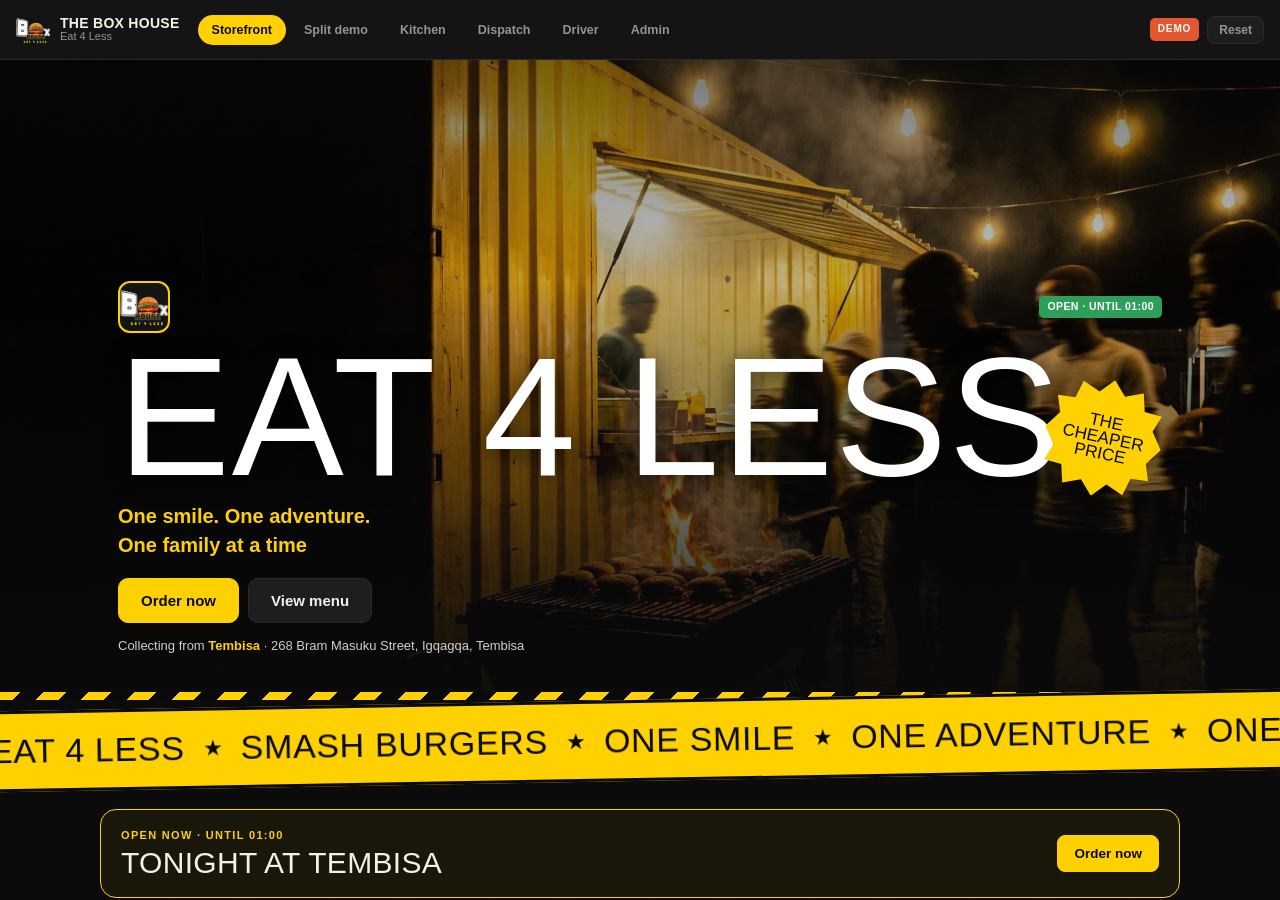
==== commit b2622120: "publish storefront: app/index.html" ====
--- a/app/index.html
+++ b/app/index.html
@@ -15,7 +15,7 @@
 <meta property="og:description" content="One smile. One adventure. One family at a time.">
 <meta property="og:image" content="../assets/brand/og-image.png">
 
-<link rel="stylesheet" href="css/app.css?v=20261010f">
+<link rel="stylesheet" href="css/app.css?v=20261010k">
 <link rel="stylesheet" href="css/storefront.css?v=20261010f">
 <link rel="stylesheet" href="css/nightlife.css?v=20261010f">
 <link rel="stylesheet" href="css/street.css?v=20261010h">
@@ -56,7 +56,7 @@
 <script src="js/data.js?v=20261010f"></script>
 <script src="js/store.js?v=20261010h"></script>
 <script src="js/ui.js?v=20261010f"></script>
-<script src="js/views/landing.js?v=20261010j"></script>
+<script src="js/views/landing.js?v=20261010k"></script>
 <script src="js/views/customer.js?v=20261010f"></script>
 <script src="js/views/kitchen.js?v=20261010f"></script>
 <script src="js/views/dispatch.js?v=20261010f"></script>
